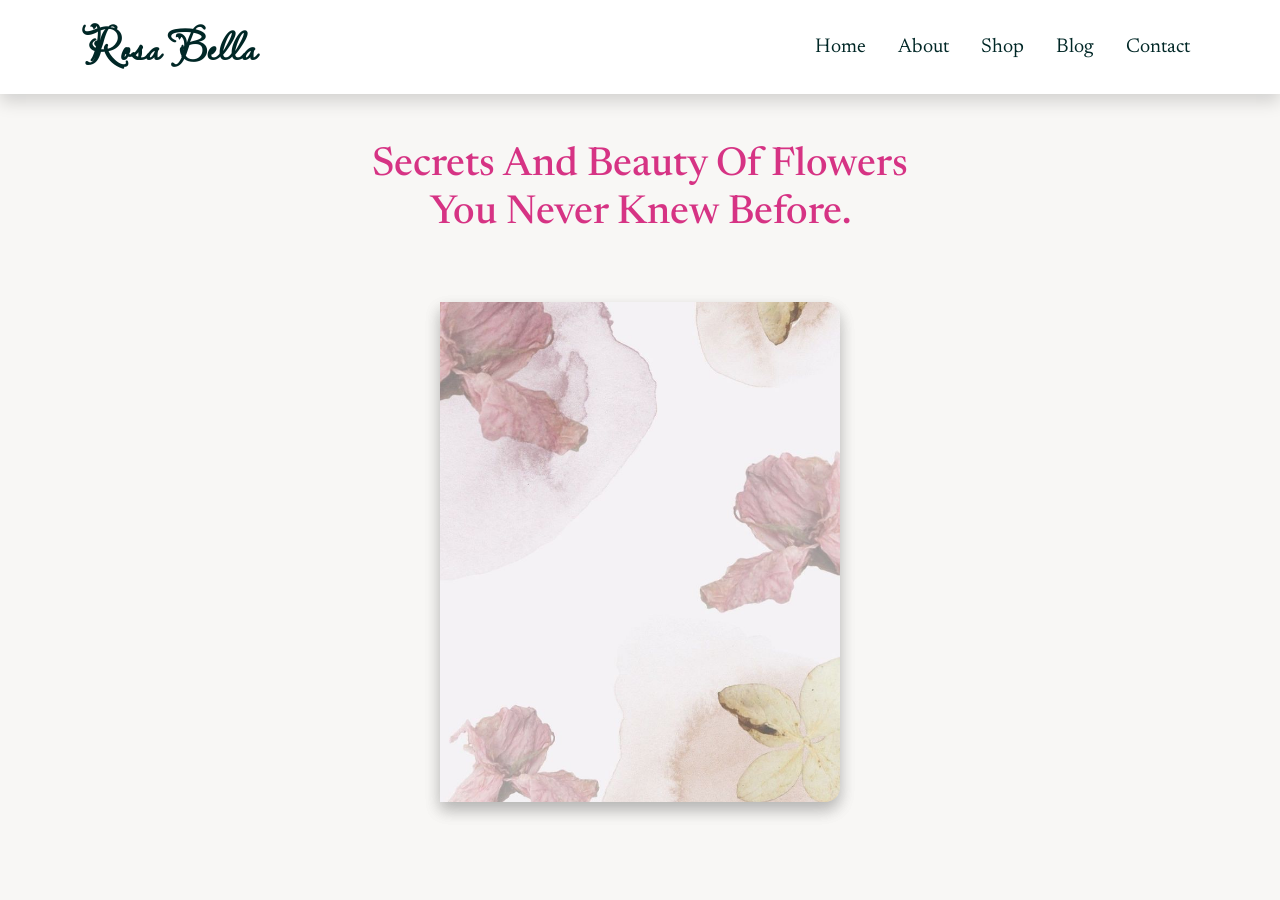
==== blog.html @ 36d0e3a7 "Initial commit" ====
<!DOCTYPE html>
<html lang="en">
<head>
        <meta charset="UTF-8">
        <meta name="viewport" content="width=device-width, initial-scale=1.0">
        <link rel="preconnect" href="https://fonts.googleapis.com">
        <link rel="preconnect" href="https://fonts.gstatic.com" crossorigin>
        <link href="https://fonts.googleapis.com/css2?family=Markazi+Text:wght@400..700&family=Newsreader:ital,opsz,wght@0,6..72,200..800;1,6..72,200..800&display=swap" rel="stylesheet">
        <link href="https://cdnjs.cloudflare.com/ajax/libs/font-awesome/6.0.0/css/all.min.css" rel="stylesheet">
        <link href="https://fonts.googleapis.com/css2?family=Lavishly+Yours&display=swap" rel="stylesheet">
        <title>blog</title>
        <link rel="stylesheet" href="https://unpkg.com/swiper/swiper-bundle.min.css" />
        <script src="https://unpkg.com/swiper/swiper-bundle.min.js"></script>
        <link rel="stylesheet" href="https://cdnjs.cloudflare.com/ajax/libs/bootstrap/5.3.0/css/bootstrap.min.css">
        <script src="https://cdnjs.cloudflare.com/ajax/libs/bootstrap/5.3.0/js/bootstrap.bundle.min.js"></script>
        <link rel="stylesheet" href="style.css">
</head>
<body style="background-color: rgb(248, 247, 245);">
    <header>
        <nav class="navbar navbar-expand-lg navbar-light bg-white shadow">
            <div class="container">
              <a class="navbar-brand" href="home.html" style="font-family:Lavishly Yours, serif;font-weight: 600;font-size: 45px;">rosa bella</a>
              <button class="navbar-toggler" type="button" data-bs-toggle="collapse" data-bs-target="#navbarNav" aria-controls="navbarNav" aria-expanded="false" aria-label="Toggle navigation">
                <span class="navbar-toggler-icon"></span>
              </button>
              <div class="collapse navbar-collapse justify-content-end" id="navbarNav">
                <ul class="navbar-nav mb-2 mb-lg-0 gap-3">
                  <li class="nav-item fs-5">
                    <a class="nav-link" href="home.html">Home</a>
                  </li>
                  <li class="nav-item fs-5">
                    <a class="nav-link" href="home.html#about">about</a>
                  </li>
                  <li class="nav-item fs-5">
                    <a class="nav-link" href="shop.html">shop</a>
                  </li>
                  <li class="nav-item active fs-5">
                    <a class="nav-link" href="blog.html">Blog</a>
                  </li>
                  <li class="nav-item fs-5">
                    <a class="nav-link" href="contact.html">contact</a>
                  </li>
                </ul>
              </div>
            </div>
        </nav>
    </header>
    <div class="text-center m-auto pt-5" style="width: 45%; color: #D63384;"><h1>Secrets and Beauty of Flowers You Never Knew Before.</h1></div>
    <section class="flip-book d-flex justify-content-center align-items-center m-5 p-3">
        <input type="checkbox" id="checkbox-cover">
        <input type="checkbox" id="checkbox-page1">
        <input type="checkbox" id="checkbox-page2">
        <input type="checkbox" id="checkbox-page3">
        <input type="checkbox" id="checkbox-page4">
        <input type="checkbox" id="checkbox-page5">
        <div class="book">
            <div class="cover shadow">
                <label for="checkbox-cover"></label>
            </div>
            <div class="page" id="page1">
                <div class="front-page">
                    <img src="imgs/book-slid(1).png" alt="">
                    <h4 class="text-center" style="color: #D63384;">Did you know that every rose tells a story ?</h4>
                    <h5 class="text-center">That its colors and scents are not just a coincidence but carry meanings and messages? In this book, we will reveal the secrets of roses—from their rich history to their psychological benefits and the strangest types found around the world.</h5>
                    <label class="next" for="checkbox-page1"><i class="fas fa-chevron-right"></i></label>
                </div>
                <div class="back-page">
                    <img src="imgs/Camellia flower3.jpg">
                    <label class="prev" for="checkbox-page1"><i class="fas fa-chevron-left"></i></label>
                </div>
            </div>
            <div class="page" id="page2">
                <div class="front-page">
                    <h2 class="text-center" style="color: #D63384;">Camellia flower</h2>
                    <p class="px-3"><strong>Origin and History: </strong><br>
                        The camellia originated in East Asia, particularly in Japan, China, and Korea, where it was considered a royal flower and was cultivated in the gardens of palaces.
                        <br>It comes in a variety of colors, such as white, red, pink, and yellow, with each color carrying its own special meaning.
                    </p>
                    <p class="px-3">
                        <strong>Red Camellia</strong><i class="fa-solid fa-heart text-danger px-1"></i><i class="fa-solid fa-arrow-right pe-1"></i>Represents deep love and strong desire. <br>
                        <strong>pink Camellia</strong><i class="fa-solid fa-heart px-1" style="color: rgb(253, 135, 154);"></i><i class="fa-solid fa-arrow-right pe-1"></i>Signifies admiration, tenderness, and caring for others. <br>
                        <strong>Yellow Camellia</strong><i class="fa-solid fa-heart text-warning px-1"></i><i class="fa-solid fa-arrow-right pe-1"></i>Represents the desire for success and appreciation.
                    </p>
                    <label class="next" for="checkbox-page2"><i class="fas fa-chevron-right"></i></label>
                </div>
                <div class="back-page">
                    <img src="imgs/Black Baccara Rose4.jpg">
                    <label class="prev" for="checkbox-page2"><i class="fas fa-chevron-left"></i></label>
                </div>
            </div>
            <div class="page" id="page3">
              <div class="front-page">
                  <h2 class="text-center" style="color: #D63384;">Black Baccara</h2>
                  <ul>
                    <li>This rose is known for its very deep red color that appears velvety black under low lighting, giving it a mysterious and unique appearance.</li>
                    <li>In fact, there are no completely natural black roses, but Black Baccara is one of the closest types to this color</li>
                  </ul>
                  <h5 class="text-center py-1" style="color: #D63384;">The meaning of the Black Baccara</h5>
                  <ul>
                    <li>Mystery and allure <i class="fa-solid fa-arrow-right px-1" style="color: #D63384;"></i>Reflects a strong and enchanting personality.</li>
                    <li>Deep love and passion<i class="fa-solid fa-arrow-right px-1" style="color: #D63384;"></i>Its dark color symbolizes deep emotional feelings.</li>
                    <li>Luxury and strength<i class="fa-solid fa-arrow-right px-1" style="color: #D63384;"></i>Used in luxurious gifts and symbolizes distinction.</li>
                  </ul>
                  <label class="next" for="checkbox-page3"><i class="fas fa-chevron-right"></i></label>
              </div>
              <div class="back-page">
                  <img src="imgs/some-image.jpg">
                  <label class="prev" for="checkbox-page3"><i class="fas fa-chevron-left"></i></label>
              </div>
            </div>
            <div class="page" id="page4">
              <div class="front-page">
                  <h2 class="text-center" style="color: #D63384;">page4</h2>
                  <ul>
                    <li>This rose is known for its very deep red color that appears velvety black under low lighting, giving it a mysterious and unique appearance.</li>
                    <li>In fact, there are no completely natural black roses, but Black Baccara is one of the closest types to this color</li>
                  </ul>
                  <h5 class="text-center py-1" style="color: #D63384;">The meaning of the Black Baccara</h5>
                  <ul>
                    <li>Mystery and allure <i class="fa-solid fa-arrow-right px-1" style="color: #D63384;"></i>Reflects a strong and enchanting personality.</li>
                    <li>Deep love and passion<i class="fa-solid fa-arrow-right px-1" style="color: #D63384;"></i>Its dark color symbolizes deep emotional feelings.</li>
                    <li>Luxury and strength<i class="fa-solid fa-arrow-right px-1" style="color: #D63384;"></i>Used in luxurious gifts and symbolizes distinction.</li>
                  </ul>
                  <label class="next" for="checkbox-page4"><i class="fas fa-chevron-right"></i></label>
              </div>
              <div class="back-page">
                  <img src="imgs/some-image.jpg">
                  <label class="prev" for="checkbox-page4"><i class="fas fa-chevron-left"></i></label>
              </div>
            </div>
            <div class="page" id="page5">
              <div class="front-page">
                  <h2 class="text-center" style="color: #D63384;">Black Baccara</h2>
                  <ul>
                    <li>This rose is known for its very deep red color that appears velvety black under low lighting, giving it a mysterious and unique appearance.</li>
                    <li>In fact, there are no completely natural black roses, but Black Baccara is one of the closest types to this color</li>
                  </ul>
                  <h5 class="text-center py-1" style="color: #D63384;">The meaning of the Black Baccara</h5>
                  <ul>
                    <li>Mystery and allure <i class="fa-solid fa-arrow-right px-1" style="color: #D63384;"></i>Reflects a strong and enchanting personality.</li>
                    <li>Deep love and passion<i class="fa-solid fa-arrow-right px-1" style="color: #D63384;"></i>Its dark color symbolizes deep emotional feelings.</li>
                    <li>Luxury and strength<i class="fa-solid fa-arrow-right px-1" style="color: #D63384;"></i>Used in luxurious gifts and symbolizes distinction.</li>
                  </ul>
                  <label class="next" for="checkbox-page3"><i class="fas fa-chevron-right"></i></label>
              </div>
              <div class="back-page">
                  <img src="imgs/some-image.jpg">
                  <label class="prev" for="checkbox-page3"><i class="fas fa-chevron-left"></i></label>
              </div>
            </div>
            <div class="back-cover shadow"></div>
        </div>
    </section>
</body>
</html>
---- style.css ----
* {
    font-family: "Newsreader", serif;
    font-optical-sizing: auto;
    font-style: normal;
    text-transform: capitalize;
}
:root{
    --primary-color: rgb(0, 39, 38);;
    --secondary-color:#33c160;
    --white-color:#ffff;
}
.bg {
    background-image: url(imgs/header-bg1.jpg);
    background-size: cover;
    height: 100vh;
}
.navbar .nav-link, .navbar .navbar-brand {
    color: var(--primary-color);
    transition: 0.3s;
}

.navbar .nav-link:hover {
    color: var(--secondary-color);
}
.header .btn {
    background-color: var(--primary-color);
    transition: 0.5s;
}

.header .btn:hover {
    background: var(--secondary-color);
}

.header-text {
    color: var(--primary-color);
    animation: grow 2s ;
}

@keyframes grow {
    from {
        opacity: 0.5;
        scale: 0.9;
    }
    to {
        opacity: 1;
        scale: 1;
    }
}

.header-text span {
    color: var(--secondary-color);
}
.best-flower .main-text{
    color: var(--primary-color);
}
.best-flower .main-text span {
    color: var(--secondary-color);
}

.best-flower .card .img-2 {
    position: absolute;
    opacity: 0;
    visibility: hidden;
    transition: 0.5s;
    z-index: 1;
}

.best-flower .card-icon {
    background: var(--primary-color);
    cursor: pointer;
    opacity: 0;
    visibility: hidden;
}

.best-flower .card-icon i {
    transition: 0.3s;
    padding: 10px;
}

.best-flower .card-icon i:hover {
    background: var(--secondary-color);
}
.best-flower .price h3 {
    opacity: 1;
    visibility: visible;
    transition: 0.5s;
}

.best-flower .card:hover .price h3 {
    opacity: 0;
    visibility: hidden;
}

.best-flower .card .btn {
    background: var(--primary-color);
    opacity: 0;
    visibility: hidden;
    transition: 0.3s;
}

.best-flower .card .btn:hover {
    background: var(--secondary-color);
}

.best-flower .card:hover .btn, .best-flower .card:hover .card-icon, .best-flower .card:hover .img-2 {
    opacity: 1;
    visibility: visible;
}

.best-flower .card:hover {
    border: 1px solid var(--primary-color);
}

.best-flower .view-more .btn {
    background: var(--white-color);
    border: 1px solid var(--primary-color);
    color: var(--primary-color);
    transition: 0.5s;
}

.best-flower .view-more .btn:hover {
    background: var(--primary-color);
    color: var(--white-color);
}

.about {
    background-image: url(imgs/about-bg.jpg);
    background-size: cover;
    background-position: center;
    height: 100vh;
    position: relative;
}

.about .slider-container {
    max-width: 600px;
}

.about::before {
    content: "";
    position: absolute;
    top: 0;
    left: 0;
    width: 100%;
    height: 100%;
    background-image: inherit;
    background-size: inherit;
    background-position: inherit;
    filter: blur(1.5px);
    z-index: 1;
}
.about .swiper-slide {
    background: rgba(0, 0, 0, 0.4);
}
.about .swiper-pagination-bullet {
    background-color: var(--white-color);
    color: rgba(255, 255, 255, 0.2);
}

.about .swiper-button-next, .swiper-button-prev {
    color: var(--white-color);
}

.swiper-button-next:hover, .swiper-button-prev:hover {
    color: var(--secondary-color);
}





.send-gift {
    background-color: #e9e6ed;
    height: 50vh;
    overflow: hidden;
}

.send-gift .img {
    animation: slideLeft 2s;
}

@keyframes slideLeft {
    from {
        transform: translateX(30%);
    }
}

.send-gift .text h2 {
    color: var(--primary-color);
    animation: slideUp 2s;
}

.send-gift .text span {
    color: var(--secondary-color);
}

.send-gift .text p {
    color: var(--primary-color);
    animation: slideUp 2s;
}

@keyframes slideUp {
    from {
        transform: translateY(50%);
    }
}
.filter .dropdown {
    color: var(--primary-color);
}

.filter .dropdown:hover, .filter .dropdown-item:hover {
    color: var(--secondary-color);
}
.our-products .card {
    transition: 0.5s;
}
.our-products .card .img-2 {
    position: absolute;
    opacity: 0;
    visibility: hidden;
    transition: 0.5s;
    z-index: 1;
}
.our-products .card-icon {
    background: var(--primary-color);
    cursor: pointer;
    opacity: 0;
    visibility: hidden;
}

.our-products .card-icon i {
    transition: 0.3s;
    padding: 10px;
}

.our-products .card-icon i:hover {
    background: var(--secondary-color);
}
.our-products .price h3 {
    opacity: 1;
    visibility: visible;
    transition: 0.5s;
}

.our-products .card:hover .price h3 {
    opacity: 0;
    visibility: hidden;
}

.our-products .card .btn {
    background: var(--primary-color);
    opacity: 0;
    visibility: hidden;
    transition: 0.3s;
}
.our-products .card .btn:hover {
    background: var(--secondary-color);
}

.our-products .card:hover .btn, .our-products .card:hover .card-icon, .our-products .card:hover .img-2 {
    opacity: 1;
    visibility: visible;
}

.our-products .card:hover {
    border: 1px solid var(--primary-color);
}
.our-products .swiper-pagination-bullet {
    width: 40px;
    height: auto;
    border-radius: 0;
    text-align: center;
    padding: 5px;
    opacity: 1;
    font-size: 20px;
    background: rgba(0, 0, 0, 0.2);
    color: var(--primary-color);
}
.our-products .swiper-pagination-bullet-active {
    color: var(--white-color);
    background: var(--secondary-color);
}

.cart {
    transition: 0.5s;
    transform: translateX(100%);
    width: 300px;
}
.cart.active {
    transform: translateX(0);
}
.cart h1 {
    color: var(--primary-color);
}
.checkOut div {
    background-color: var(--secondary-color);
    cursor: pointer;
}
.checkOut div:nth-child(2) {
    background-color: var(--primary-color);
    color:var(--white-color);
}
.listCard li {
    display: grid;
    grid-template-columns: 60px 1fr 1fr 80px;
    align-items: center;
    padding: 10px;
    border-bottom: 1px solid #ccc;
}
.listCard li img {
    width: 100%;
    height: auto;
}
.listCard li button {
    background-color: #33c160;
    border: none;
    padding: 5px 10px;
    color: white;
    cursor: pointer;
    border-radius: 5px;
    transition: 0.5s;
}
.listCard li button:hover {
    background-color: var(--primary-color);
}

.shopping i{
    cursor: pointer;
}
.shopping .quantity {
    background: #33c160;
    width: 20px;
    height: 20px;
    cursor: pointer;
}
@media (max-width: 768px) {
    .glass-bg {
        display: inline-block;
        background: rgba(255, 255, 255, 0.2);
        backdrop-filter: blur(8px);
        -webkit-backdrop-filter: blur(8px);
        padding: 10px;
        border-radius: 10px;
        transition: 0.5s;
    }
    .our-products .card{
        width: 80%;
    }
    .send-gift {
        height: auto;
        flex-direction: column;
        gap: 20px;
        text-align: center;
    }
    
    .cart {
        width: 100%;
    }
    .listCard li {
        grid-template-columns: 50px 1fr 1fr 60px;
    }
}



.book {
	width: 400px;
	height: 500px;
	position: relative;
	transition-duration: 1s;
	perspective: 1500;
    display: flex;
    align-items: center;
}
input {
	display: none;
}
.cover, .back-cover {
	background-image:url(imgs/slid2.jpg);
    background-position: center;
    background-size: cover;
	width: 100%;
	height: 100%;
	border-radius: 0 15px 15px 0;
	display: flex;
	align-items: center;
	justify-content: center;
	transform-origin: center left;
}
.cover {
	position: absolute;
	z-index: 100;
	transition: transform 1s;
}
.cover label {
	width: 100%;
	height: 100%;
	cursor: pointer;
}
.back-cover {
	position: relative;
	z-index: -1;
}
.page {
	position: absolute;
	background-color: white;
	width: 360px;
	height: 460px;
	border-radius: 0 15px 15px 0;
	transform-origin: left;
	transform-style: preserve-3d;
	transform: rotateY(0deg);
	transition-duration: 1.5s;
    background: #FFF0F5;
    color: #4A4A4A;
}
.page img {
	width: 100%;
	height: 100%;
    object-fit: cover;
	border-radius: 15px 0 0 15px;
}
.front-page {
	position: absolute;
	width: 100%;
	height: 100%;
	backface-visibility: hidden;
	box-sizing: border-box;
	padding: 1rem;
}
.front-page img{
    width: 30%;
    height: auto;
}
.back-page {
	transform: rotateY(180deg);
	position: absolute;
	width: 100%;
	height: 100%;
	backface-visibility: hidden;
	z-index: 99;
}
.next, .prev {
	position: absolute;
	bottom: 1em;
	cursor: pointer;
    color: #D63384;
}
.next {
	right: 1em;
}
.prev {
	left: 1em;
}
.prev {
	left: 1em;
}
#page1 {
	z-index: 5;
}
#page2 {
	z-index: 4;
}
#page3 {
	z-index: 3;
}
#page4 {
    z-index: 2;
}
#page5{
    z-index: 1;
}
#checkbox-cover:checked ~ .book {
	transform: translateX(200px);
}
#checkbox-cover:checked ~ .book .cover {
	transition: transform 1.5s, z-index 0.5s 0.5s;
	transform: rotateY(-180deg);
	z-index: 1;
}
#checkbox-cover:checked ~ .book .page {
	box-shadow: 0 0 3px rgb(99, 98, 98);
}
#checkbox-page1:checked ~ .book #page1 {
	transform: rotateY(-180deg);
	z-index: 2;
}
#checkbox-page2:checked ~ .book #page2 {
	transform: rotateY(-180deg);
	z-index: 3;
}
#checkbox-page3:checked ~ .book #page3 {
	transform: rotateY(-180deg);
	z-index: 4;
}
#checkbox-page4:checked ~ .book #page4 {
	transform: rotateY(-180deg);
	z-index: 5;
}
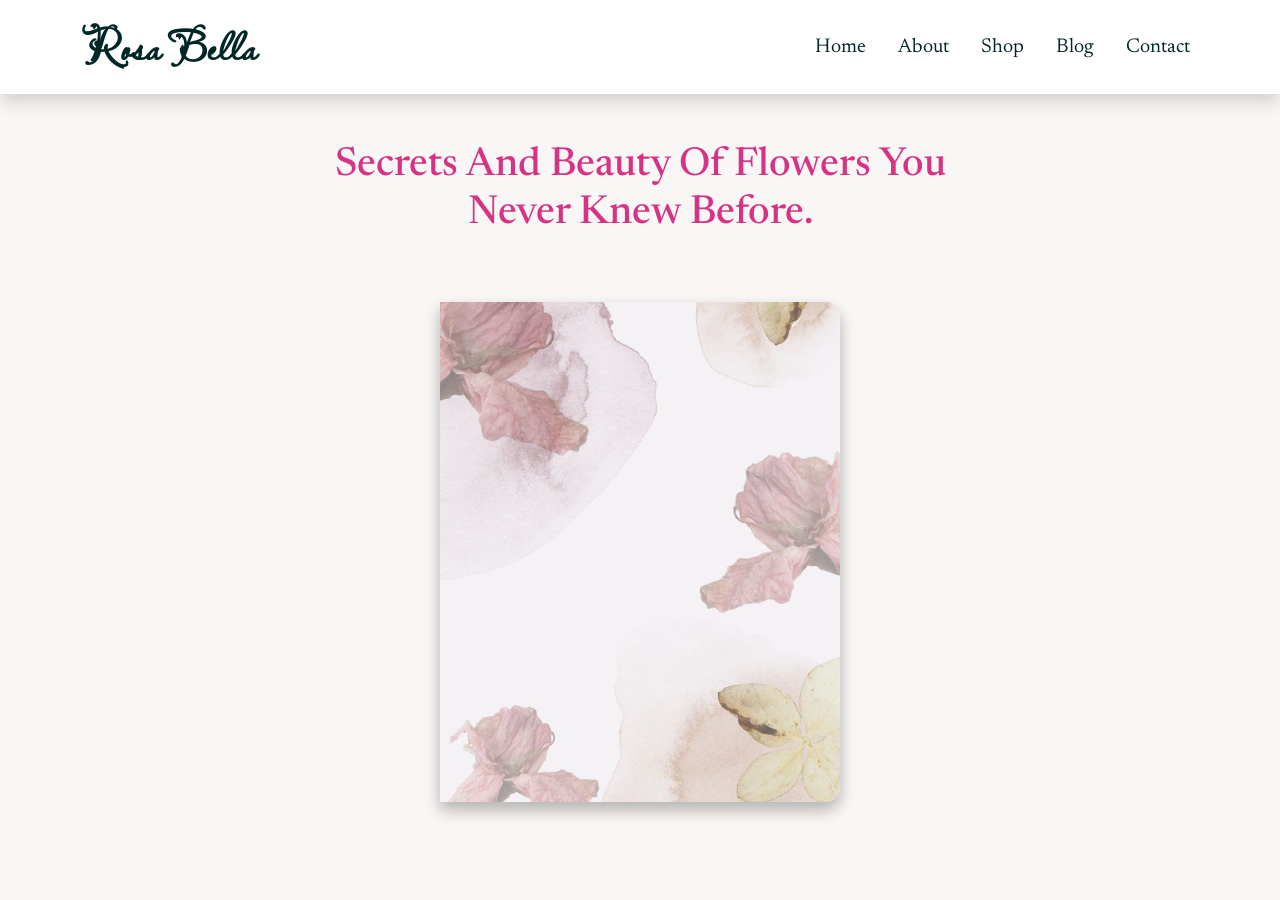
==== commit 9dc6c39f: "responsive-edits" ====
--- a/blog.html
+++ b/blog.html
@@ -26,10 +26,10 @@
               <div class="collapse navbar-collapse justify-content-end" id="navbarNav">
                 <ul class="navbar-nav mb-2 mb-lg-0 gap-3">
                   <li class="nav-item fs-5">
-                    <a class="nav-link" href="home.html">Home</a>
-                  </li>
-                  <li class="nav-item fs-5">
-                    <a class="nav-link" href="home.html#about">about</a>
+                    <a class="nav-link" href="index.html">Home</a>
+                  </li>
+                  <li class="nav-item fs-5">
+                    <a class="nav-link" href="index.html#about">about</a>
                   </li>
                   <li class="nav-item fs-5">
                     <a class="nav-link" href="shop.html">shop</a>
@@ -45,14 +45,16 @@
             </div>
         </nav>
     </header>
-    <div class="text-center m-auto pt-5" style="width: 45%; color: #D63384;"><h1>Secrets and Beauty of Flowers You Never Knew Before.</h1></div>
-    <section class="flip-book d-flex justify-content-center align-items-center m-5 p-3">
+    <div class="text-center m-auto pt-5" style="color: #D63384;"><h1>Secrets and Beauty of Flowers You <br> Never Knew Before.</h1></div>
+    <section class="flip-book d-flex justify-content-center align-items-center p-3 my-5">
         <input type="checkbox" id="checkbox-cover">
         <input type="checkbox" id="checkbox-page1">
         <input type="checkbox" id="checkbox-page2">
         <input type="checkbox" id="checkbox-page3">
         <input type="checkbox" id="checkbox-page4">
         <input type="checkbox" id="checkbox-page5">
+        <input type="checkbox" id="checkbox-page6">
+        <input type="checkbox" id="checkbox-page7">
         <div class="book">
             <div class="cover shadow">
                 <label for="checkbox-cover"></label>
@@ -65,7 +67,7 @@
                     <label class="next" for="checkbox-page1"><i class="fas fa-chevron-right"></i></label>
                 </div>
                 <div class="back-page">
-                    <img src="imgs/Camellia flower3.jpg">
+                    <img src="imgs/Camellia flower-slide.jpg">
                     <label class="prev" for="checkbox-page1"><i class="fas fa-chevron-left"></i></label>
                 </div>
             </div>
@@ -84,7 +86,7 @@
                     <label class="next" for="checkbox-page2"><i class="fas fa-chevron-right"></i></label>
                 </div>
                 <div class="back-page">
-                    <img src="imgs/Black Baccara Rose4.jpg">
+                    <img src="imgs/Black Baccara-slide.jpg">
                     <label class="prev" for="checkbox-page2"><i class="fas fa-chevron-left"></i></label>
                 </div>
             </div>
@@ -96,60 +98,116 @@
                     <li>In fact, there are no completely natural black roses, but Black Baccara is one of the closest types to this color</li>
                   </ul>
                   <h5 class="text-center py-1" style="color: #D63384;">The meaning of the Black Baccara</h5>
-                  <ul>
-                    <li>Mystery and allure <i class="fa-solid fa-arrow-right px-1" style="color: #D63384;"></i>Reflects a strong and enchanting personality.</li>
-                    <li>Deep love and passion<i class="fa-solid fa-arrow-right px-1" style="color: #D63384;"></i>Its dark color symbolizes deep emotional feelings.</li>
-                    <li>Luxury and strength<i class="fa-solid fa-arrow-right px-1" style="color: #D63384;"></i>Used in luxurious gifts and symbolizes distinction.</li>
-                  </ul>
+                  <ol class="lh-lg">
+                    <li><strong>Mystery and allure</strong>
+                    <li><strong>Deep love and passion</strong>
+                    <li><strong>Luxury and strength</strong>
+                  </ol>
                   <label class="next" for="checkbox-page3"><i class="fas fa-chevron-right"></i></label>
               </div>
               <div class="back-page">
-                  <img src="imgs/some-image.jpg">
+                  <img src="imgs/blue moon slide.jpg">
                   <label class="prev" for="checkbox-page3"><i class="fas fa-chevron-left"></i></label>
               </div>
             </div>
             <div class="page" id="page4">
               <div class="front-page">
-                  <h2 class="text-center" style="color: #D63384;">page4</h2>
-                  <ul>
-                    <li>This rose is known for its very deep red color that appears velvety black under low lighting, giving it a mysterious and unique appearance.</li>
-                    <li>In fact, there are no completely natural black roses, but Black Baccara is one of the closest types to this color</li>
-                  </ul>
-                  <h5 class="text-center py-1" style="color: #D63384;">The meaning of the Black Baccara</h5>
-                  <ul>
-                    <li>Mystery and allure <i class="fa-solid fa-arrow-right px-1" style="color: #D63384;"></i>Reflects a strong and enchanting personality.</li>
-                    <li>Deep love and passion<i class="fa-solid fa-arrow-right px-1" style="color: #D63384;"></i>Its dark color symbolizes deep emotional feelings.</li>
-                    <li>Luxury and strength<i class="fa-solid fa-arrow-right px-1" style="color: #D63384;"></i>Used in luxurious gifts and symbolizes distinction.</li>
-                  </ul>
+                  <h2 class="text-center" style="color: #D63384;">blue moon</h2>
+                  <ul>
+                    <li>Despite its name, the Blue Moon rose is not entirely blue; instead, it has a soft lavender hue with a silvery-blue tint, making it one of the most captivating roses.</li>
+                    <li>It carries a romantic and mysterious charm.</li>
+                  </ul>
+                  <h5 class="text-center py-1" style="color: #D63384;">The Blue Moon rose symbolizes</h5>
+                  <ol class="mx-1 lh-lg">
+                    <li><strong>Mystery and dreams</strong></li>
+                    <li><strong>Rare and romantic love </strong></li>
+                    <li><strong>Tranquility and reflection</strong></li>
+                  </ol>
                   <label class="next" for="checkbox-page4"><i class="fas fa-chevron-right"></i></label>
               </div>
               <div class="back-page">
-                  <img src="imgs/some-image.jpg">
+                  <img src="imgs/lilac-slide.jpg">
                   <label class="prev" for="checkbox-page4"><i class="fas fa-chevron-left"></i></label>
               </div>
             </div>
             <div class="page" id="page5">
               <div class="front-page">
-                  <h2 class="text-center" style="color: #D63384;">Black Baccara</h2>
-                  <ul>
-                    <li>This rose is known for its very deep red color that appears velvety black under low lighting, giving it a mysterious and unique appearance.</li>
-                    <li>In fact, there are no completely natural black roses, but Black Baccara is one of the closest types to this color</li>
-                  </ul>
-                  <h5 class="text-center py-1" style="color: #D63384;">The meaning of the Black Baccara</h5>
-                  <ul>
-                    <li>Mystery and allure <i class="fa-solid fa-arrow-right px-1" style="color: #D63384;"></i>Reflects a strong and enchanting personality.</li>
-                    <li>Deep love and passion<i class="fa-solid fa-arrow-right px-1" style="color: #D63384;"></i>Its dark color symbolizes deep emotional feelings.</li>
-                    <li>Luxury and strength<i class="fa-solid fa-arrow-right px-1" style="color: #D63384;"></i>Used in luxurious gifts and symbolizes distinction.</li>
-                  </ul>
-                  <label class="next" for="checkbox-page3"><i class="fas fa-chevron-right"></i></label>
-              </div>
-              <div class="back-page">
-                  <img src="imgs/some-image.jpg">
-                  <label class="prev" for="checkbox-page3"><i class="fas fa-chevron-left"></i></label>
+                  <h2 class="text-center" style="color: #D63384;">lilac</h2>
+                  <ul>
+                    <li>Lilac is known as one of the most fragrant flowers in the world and is often used in the perfume industry for its soothing and distinctive scent.</li>
+                    <li>The lilac flower is available in shades of light purple, violet, pink, and even white, with purple being the most common and distinctive color.</li>
+                  </ul>
+                  <h5 class="text-center py-1" style="color: #D63384;">Meaning of the Lilac Flower by Color</h5>
+                  <ol>
+                    <li><strong>Light Purple</strong><i class="fa-solid fa-heart px-1" style="color:#C8A2C8;"></i><i class="fa-solid fa-arrow-right px-1" style="color: #D63384;"></i>First love, dreamy romance</li>
+                    <li><strong>Deep Violet</strong><i class="fa-solid fa-heart px-1" style="color:#994d74;"></i><i class="fa-solid fa-arrow-right px-1" style="color: #D63384;"></i>Spirituality and mystery.</li>
+                    <li><strong>Pink </strong><i class="fa-solid fa-heart px-1" style="color:rgb(253, 135, 154);"></i><i class="fa-solid fa-arrow-right px-1" style="color: #D63384;"></i>Femininity and tenderness.</li>
+                  </ol>
+                  <label class="next" for="checkbox-page5"><i class="fas fa-chevron-right"></i></label>
+              </div>
+              <div class="back-page">
+                  <img src="imgs/baby breath-slide.jpg">
+                  <label class="prev" for="checkbox-page5"><i class="fas fa-chevron-left"></i></label>
+              </div>
+            </div>
+            <div class="page" id="page6">
+              <div class="front-page">
+                  <h2 class="text-center" style="color: #D63384;">Baby’s Breath</h2>
+                  <ul>
+                    <li>It is characterized by its tiny flowers that resemble clouds, often appearing in bright white, though there are also pink and purple varieties.</li>
+                    <li>Despite its delicate appearance, it has a long lifespan and withstands harsh conditions, making it a symbol of strength in gentleness.</li>
+                  </ul>
+                  <h5 class="text-center py-1" style="color: #D63384;">Meaning of Baby’s Breath by Color</h5>
+                  <ol>
+                    <li><strong>white</strong><i class="fa-solid fa-heart px-1 text-white"></i><i class="fa-solid fa-arrow-right px-1" style="color: #D63384;"></i>Purity, innocence, and true love.</li>
+                    <li><strong>pink</strong><i class="fa-solid fa-heart px-1" style="color:rgb(253, 135, 154)"></i><i class="fa-solid fa-arrow-right px-1" style="color: #D63384;"></i>Tenderness, delicate love, and femininity.</li>
+                    <li><strong>Blue</strong><i class="fa-solid fa-heart px-1 text-primary"></i><i class="fa-solid fa-arrow-right px-1" style="color: #D63384;"></i>Serenity and tranquility.</li>
+                  </ol>
+                  <label class="next" for="checkbox-page6"><i class="fas fa-chevron-right"></i></label>
+              </div>
+              <div class="back-page">
+                  <img src="imgs/chocolate rose-slide.jpg">
+                  <label class="prev" for="checkbox-page6"><i class="fas fa-chevron-left"></i></label>
+              </div>
+            </div>
+            <div class="page" id="page7">
+              <div class="front-page">
+                  <h2 class="text-center" style="color: #D63384;">chocolate rose</h2>
+                  <ul>
+                    <li>It is distinguished by its deep red color with a chocolate-brown hue, making it one of the most mysterious and enchanting roses.</li>
+                    <li>Some varieties exhibit a very dark burgundy shade that appears brown under low lighting.</li>
+                  </ul>
+                  <h5 class="text-center py-1" style="color: #D63384;">Meaning of the Chocolate Rose</h5>
+                  <ol  class="lh-lg">
+                    <li><strong>Mystery and allure</strong></li>
+                    <li><strong>Deep and enduring love </strong></li>
+                    <li><strong>Luxury and elegance </strong></li>
+                  </ol>
+                  <label class="next" for="checkbox-page7"><i class="fas fa-chevron-right"></i></label>
+              </div>
+              <div class="back-page">
+                  <img src="imgs/sun flower-slide.jpg">
+                  <label class="prev" for="checkbox-page7"><i class="fas fa-chevron-left"></i></label>
+              </div>
+            </div>
+            <div class="page" id="page8">
+              <div class="front-page">
+                  <h2 class="text-center" style="color: #D63384;">sunflower</h2>
+                  <ul>
+                    <li>The sunflower is known for its ability to follow the sun throughout the day, a phenomenon called heliotropism.</li>
+                    <li>When the flower is young, it moves from east to west with the sun's movement, but as it matures, it remains facing the east.</li>
+                  </ul>
+                  <h5 class="text-center py-1" style="color: #D63384;">Meaning of the Sunflower</h5>
+                  <ol class="lh-lg mx-3">
+                    <li><strong>Happiness and positivity</strong></li>
+                    <li><strong>Strength and resilience</strong></li>
+                    <li><strong>Loyalty and devotion</strong></li>
+                    <li><strong>Good luck and success</strong></li>
+                  </ol>
               </div>
             </div>
             <div class="back-cover shadow"></div>
-        </div>
+            </div>
     </section>
 </body>
 </html>
--- a/style.css
+++ b/style.css
@@ -5,7 +5,7 @@
     text-transform: capitalize;
 }
 :root{
-    --primary-color: rgb(0, 39, 38);;
+    --primary-color: rgb(0, 39, 38);
     --secondary-color:#33c160;
     --white-color:#ffff;
 }
@@ -128,7 +128,6 @@
     background-size: cover;
     background-position: center;
     height: 100vh;
-    position: relative;
 }
 
 .about .slider-container {
@@ -163,8 +162,9 @@
 .swiper-button-next:hover, .swiper-button-prev:hover {
     color: var(--secondary-color);
 }
-
-
+.slider-container {
+    max-width: 800px;
+}
 
 
 
@@ -327,7 +327,7 @@
     cursor: pointer;
 }
 .shopping .quantity {
-    background: #33c160;
+    background: var(--secondary-color);
     width: 20px;
     height: 20px;
     cursor: pointer;
@@ -342,8 +342,8 @@
         border-radius: 10px;
         transition: 0.5s;
     }
-    .our-products .card{
-        width: 80%;
+    .slider-container {
+        max-width: 90%;
     }
     .send-gift {
         height: auto;
@@ -352,11 +352,24 @@
         text-align: center;
     }
     
+    .swiper-slide {
+        padding: 15px;
+        font-size: 0.9rem;
+    }
+    .our-products .card{
+        width: 80%;
+    }
+    
     .cart {
         width: 100%;
     }
     .listCard li {
         grid-template-columns: 50px 1fr 1fr 60px;
+    }
+    .book{
+        rotate: 90deg;
+        scale: 0.75;
+        font-size: 14px;
     }
 }
 
@@ -403,8 +416,8 @@
 .page {
 	position: absolute;
 	background-color: white;
-	width: 360px;
-	height: 460px;
+	width: 100%;
+	height: 100%;
 	border-radius: 0 15px 15px 0;
 	transform-origin: left;
 	transform-style: preserve-3d;
@@ -451,22 +464,28 @@
 .prev {
 	left: 1em;
 }
-.prev {
-	left: 1em;
-}
 #page1 {
-	z-index: 5;
+	z-index: 8;
 }
 #page2 {
-	z-index: 4;
+	z-index: 7;
 }
 #page3 {
-	z-index: 3;
+	z-index: 6;
 }
 #page4 {
+    z-index: 5;
+}
+#page5 {
+    z-index: 4;
+}
+#page6 {
+    z-index: 3;
+}
+#page7 {
     z-index: 2;
 }
-#page5{
+#page8 {
     z-index: 1;
 }
 #checkbox-cover:checked ~ .book {
@@ -495,4 +514,31 @@
 #checkbox-page4:checked ~ .book #page4 {
 	transform: rotateY(-180deg);
 	z-index: 5;
+}
+#checkbox-page5:checked ~ .book #page5 {
+	transform: rotateY(-180deg);
+	z-index: 6;
+}
+#checkbox-page6:checked ~ .book #page6 {
+	transform: rotateY(-180deg);
+	z-index: 7;
+}
+#checkbox-page7:checked ~ .book #page7 {
+	transform: rotateY(-180deg);
+	z-index: 8;
+}
+
+
+form .btn {
+    background-color: var(--primary-color);
+    transition: 0.5s;
+}
+
+form .btn:hover {
+    background: var(--secondary-color);
+}
+
+.links a{
+    text-decoration: none;
+    color: var(--primary-color);
 }
